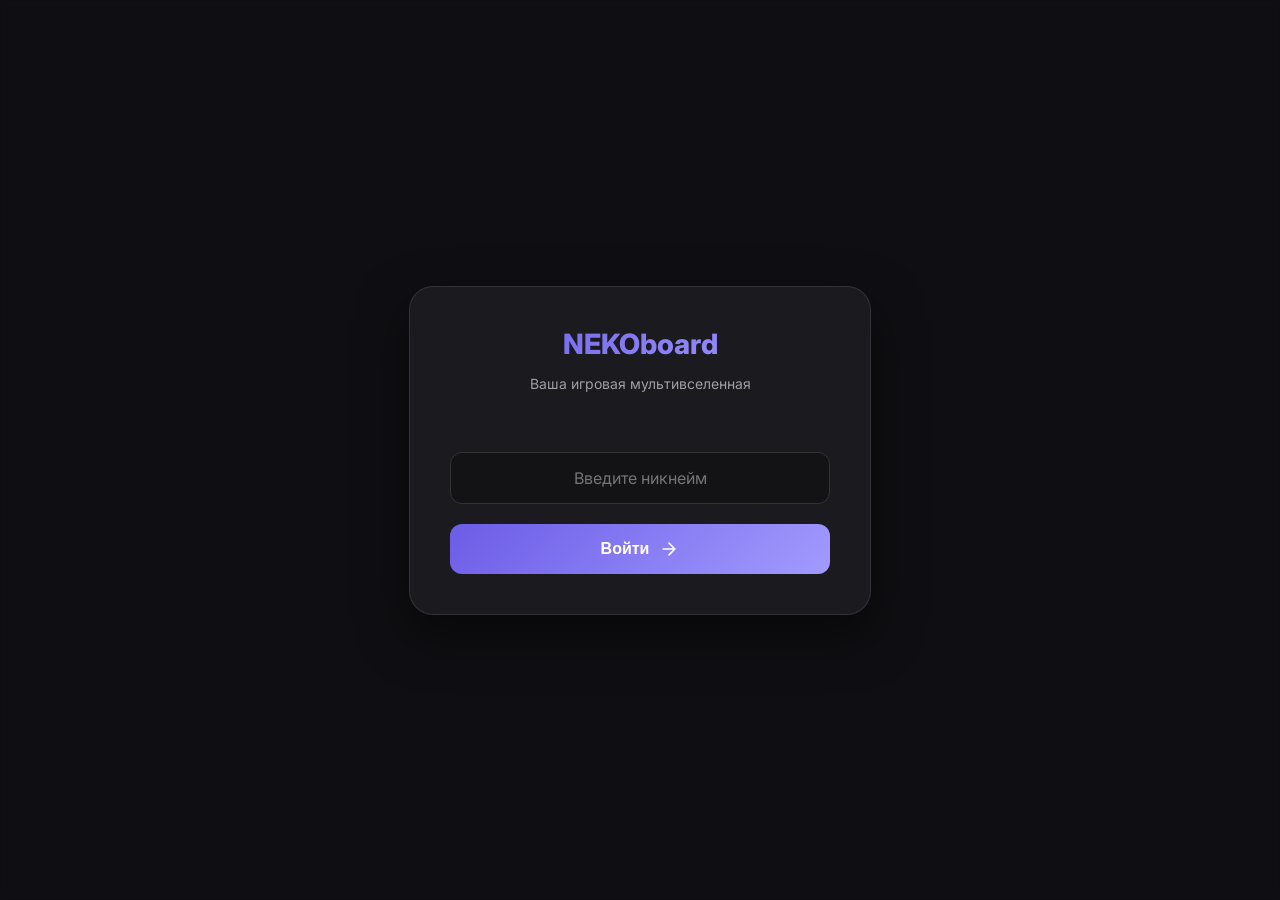
==== index.html @ befa5b72 "крестики" ====
<!DOCTYPE html>
<html lang="ru">
<head>
    <meta charset="UTF-8">
    <meta name="viewport" content="width=device-width, initial-scale=1.0, maximum-scale=1.0, user-scalable=no">
    <title>NEKOboard</title>
    
    <link rel="stylesheet" href="css/main.css">
    <link rel="stylesheet" href="css/login.css">
    <link rel="stylesheet" href="css/lobby.css">
    <link rel="stylesheet" href="css/ui.css">
    <link rel="stylesheet" href="css/chat.css">

    <link rel="manifest" href="manifest.json">
    <meta name="theme-color" content="#0f0f13">

    <script src="https://www.gstatic.com/firebasejs/8.10.1/firebase-app.js"></script>
    <script src="https://www.gstatic.com/firebasejs/8.10.1/firebase-database.js"></script>
</head>
<body>

    <canvas id="bg-canvas"></canvas>

    <div id="toast-container"></div>

    <div id="create-room-modal" class="modal-overlay">
        <div class="modal-window">
            <h3>Создание комнаты</h3>
            
            <input type="text" id="room-name-input" placeholder="Название комнаты" maxlength="20">
            
            <div class="range-wrap">
                <label style="color: #a0a0a0; font-size: 14px;">Количество игроков</label>
                <span id="players-count-display" class="range-value">2</span>
                <input type="range" id="players-range" min="2" max="6" value="2" oninput="document.getElementById('players-count-display').innerText = this.value">
            </div>

            <div style="display: flex; gap: 10px;">
                <button class="main-btn" onclick="closeModal()" style="background: #444;">Отмена</button>
                <button class="main-btn" onclick="createRoom()">Создать</button>
            </div>
        </div>
    </div>

    <div id="login-screen" class="screen">
        <div class="login-wrapper">
            <div class="login-card">
                <h2>NEKOboard</h2>
                <p>Ваша игровая мультивселенная</p>
                
                <div id="avatar-grid" class="avatar-grid"></div>
                <input type="text" id="nickname-input" placeholder="Введите никнейм" maxlength="12">
                
                <button onclick="saveProfile()" class="main-btn" onmouseenter="audio.hover()">
                    <span>Войти</span>
                    <svg class="icon" viewBox="0 0 24 24"><path d="M5 12h14M12 5l7 7-7 7"/></svg>
                </button>
            </div>
        </div>
    </div>

    <div id="lobby" class="screen hidden">
        <header>
            <div class="logo">
                <svg class="icon-lg" viewBox="0 0 24 24" stroke="#6c5ce7"><path d="M14 10l-2 1m0 0l-2-1m2 1v2.5M20 7l-2 1m2-1l-2-1m2 1v2.5M14 4l-2-1-2 1M4 7l2-1M4 7l2 1M4 7v2.5M12 21l-2-1m2 1l2-1m-2 1v-2.5M6 18l-2-1v-2.5M18 18l2-1v-2.5"/></svg>
                <div>NEKO<span>board</span></div>
            </div>
            
            <div class="header-right">
                <div class="user-profile" onclick="logout()" onmouseenter="audio.hover()">
                    <div class="profile-info">
                        <span id="display-name">Guest</span>
                        <span id="user-status">ONLINE</span>
                    </div>
                    <img id="display-avatar" src="" alt="Avatar">
                </div>
            </div>
        </header>

        <div class="tabs-container">
            <button class="tab-btn active" onclick="switchTab('games')" id="tab-games" onmouseenter="audio.hover()">
                <svg class="icon" viewBox="0 0 24 24"><rect x="2" y="6" width="20" height="12" rx="2"/><path d="M6 12h4m-2-2v4M15 11h.01M18 13h.01"/></svg>
                Игры
            </button>
            <button class="tab-btn" onclick="switchTab('servers')" id="tab-servers" onmouseenter="audio.hover()">
                <svg class="icon" viewBox="0 0 24 24"><rect x="2" y="2" width="20" height="8" rx="2" ry="2"/><rect x="2" y="14" width="20" height="8" rx="2" ry="2"/><line x1="6" y1="6" x2="6.01" y2="6"/><line x1="6" y1="18" x2="6.01" y2="18"/></svg>
                Сервера
            </button>
        </div>

        <div id="content-games" class="games-grid">
            <div class="game-card" onclick="openCreateModal('tictactoe')" onmouseenter="audio.hover()">
                <div class="game-icon" style="background: linear-gradient(45deg, #a18cd1, #fbc2eb);">
                     <svg class="icon-xl" viewBox="0 0 24 24" stroke="white"><path d="M3 3l18 18M21 3L3 21"/></svg>
                </div>
                <h3>Tic-Tac-Toe Online</h3>
            </div>
            
            <div class="game-card" onclick="showToast('Coming Soon!')" onmouseenter="audio.hover()">
                <div class="game-icon" style="background: linear-gradient(45deg, #ff9a9e, #fad0c4);">
                    <svg class="icon-xl" viewBox="0 0 24 24" stroke="white"><rect x="2" y="6" width="20" height="12" rx="2"/><path d="M6 12h4m-2-2v4M15 11h.01M18 13h.01"/></svg>
                </div>
                <h3>Brawl Shooter</h3>
            </div>

            <div class="game-card" onclick="showToast('Coming Soon!')" onmouseenter="audio.hover()">
                <div class="game-icon" style="background: linear-gradient(45deg, #84fab0, #8fd3f4);">
                     <svg class="icon-xl" viewBox="0 0 24 24" stroke="white"><circle cx="12" cy="12" r="10"/><path d="M8 12h8"/></svg>
                </div>
                <h3>Color Glass</h3>
            </div>
        </div>

        <div id="content-servers" class="server-list hidden">
            <div style="text-align: center; color: #666; padding: 20px;">Загрузка списка комнат...</div>
        </div>
    </div>

    <div id="floating-chat" class="floating-chat-container hidden">
        <div id="chat-window" class="chat-window">
            <div class="chat-header">
                <div style="display:flex; align-items:center; gap:10px;"><div class="online-status"></div>Global Chat</div>
                <div style="cursor:pointer;" onclick="toggleChat()"><svg class="icon" viewBox="0 0 24 24"><path d="M18 6L6 18M6 6l12 12"/></svg></div>
            </div>
            <div id="chat-messages" class="chat-messages">
                <div style="text-align:center; opacity:0.5; font-size:12px; margin-top:20px;">System: Connected</div>
            </div>
            <div class="chat-input-area">
                <input type="text" id="chat-input" placeholder="Message..." maxlength="50">
                <button onclick="sendMessage()" class="send-btn" onmouseenter="audio.hover()">
                    <svg class="icon-lg" viewBox="0 0 24 24"><path d="M22 2L11 13M22 2l-7 20-4-9-9-4 20-7z"/></svg>
                </button>
            </div>
        </div>
        <button class="chat-toggle-btn" onclick="toggleChat()" onmouseenter="audio.hover()">
            <svg class="icon-lg" viewBox="0 0 24 24"><path d="M21 15a2 2 0 0 1-2 2H7l-4 4V5a2 2 0 0 1 2-2h14a2 2 0 0 1 2 2z"/></svg>
        </button>
    </div>

    <div class="floating-sound-container hidden" id="sound-container">
        <button class="sound-toggle-btn" id="sound-btn" onclick="toggleMute()" onmouseenter="audio.hover()">
            <svg class="icon-lg" viewBox="0 0 24 24" stroke="currentColor"><path d="M11 5L6 9H2v6h4l5 4V5z"/><line x1="23" y1="9" x2="17" y2="15"/><line x1="17" y1="9" x2="23" y2="15"/></svg>
        </button>
    </div>

    <div id="game-container" class="screen hidden">
        <div class="game-controls">
            <div class="control-btn" onclick="closeGame()" onmouseenter="audio.hover()">
                <svg class="icon-lg" viewBox="0 0 24 24"><path d="M19 12H5M12 19l-7-7 7-7"/></svg>
            </div>
            <div class="control-btn" onclick="toggleFullscreen()" onmouseenter="audio.hover()">
                <svg class="icon-lg" viewBox="0 0 24 24"><path d="M15 3h6v6M9 21H3v-6M21 3l-7 7M3 21l7-7"/></svg>
            </div>
        </div>
        <iframe id="game-frame" src="" frameborder="0"></iframe>
    </div>

    <script src="js/main.js"></script>

</body>
</html>
---- css/main.css ----
@import url('https://fonts.googleapis.com/css2?family=Inter:wght@400;500;600;800&display=swap');

:root {
    --bg-color: #0f0f13;
    --card-bg: #1e1e24;
    --accent-gradient: linear-gradient(135deg, #6c5ce7, #a29bfe);
    --glass-bg: rgba(255, 255, 255, 0.05);
    --glass-border: rgba(255, 255, 255, 0.1);
    --text-primary: #ffffff;
    --text-secondary: #a0a0a0;
    --success: #00b894;
    --danger: #ff4757;
    --floating-z: 1000;
}

body {
    margin: 0; padding: 0;
    font-family: 'Inter', sans-serif;
    background-color: var(--bg-color);
    color: var(--text-primary);
    overflow: hidden;
    user-select: none;
}

#bg-canvas {
    position: fixed; top: 0; left: 0; width: 100%; height: 100%;
    z-index: -1; pointer-events: none;
}

.icon { width: 20px; height: 20px; fill: none; stroke: currentColor; stroke-width: 2; stroke-linecap: round; stroke-linejoin: round; display: inline-block; vertical-align: middle; }
.icon-lg { width: 24px; height: 24px; stroke-width: 2; }
.icon-xl { width: 32px; height: 32px; stroke-width: 1.5; }

::-webkit-scrollbar { width: 6px; }
::-webkit-scrollbar-track { background: transparent; }
::-webkit-scrollbar-thumb { background: #333; border-radius: 10px; }

.screen {
    position: absolute; width: 100%; height: 100vh;
    top: 0; left: 0; display: flex; flex-direction: column;
    transition: opacity 0.3s ease;
}

.hidden { display: none !important; opacity: 0; pointer-events: none; }
---- css/login.css ----
.login-wrapper {
    display: flex; align-items: center; justify-content: center;
    height: 100%; backdrop-filter: blur(5px);
}

.login-card {
    background: rgba(30, 30, 36, 0.8);
    backdrop-filter: blur(20px);
    border: 1px solid var(--glass-border);
    padding: 40px; border-radius: 24px; text-align: center;
    width: 90%; max-width: 380px;
    box-shadow: 0 20px 50px rgba(0,0,0,0.5);
    animation: slideUp 0.5s ease-out;
}

@keyframes slideUp { from { transform: translateY(20px); opacity: 0; } to { transform: translateY(0); opacity: 1; } }

.login-card h2 {
    margin: 0 0 10px 0; font-weight: 800; font-size: 28px;
    background: var(--accent-gradient);
    -webkit-background-clip: text; -webkit-text-fill-color: transparent;
}

.login-card p { color: var(--text-secondary); font-size: 14px; margin-bottom: 25px; }

.avatar-grid {
    display: flex; flex-wrap: wrap; justify-content: center; gap: 12px;
    max-height: 180px; overflow-y: auto; margin-bottom: 25px; padding: 5px;
}

.avatar-option {
    width: 55px; height: 55px; border-radius: 50%;
    cursor: pointer; border: 2px solid transparent;
    transition: all 0.2s; background: #2d2d2d;
}
.avatar-option:hover { transform: scale(1.1); }
.avatar-option.selected {
    border-color: #6c5ce7; box-shadow: 0 0 15px rgba(108, 92, 231, 0.4);
    transform: scale(1.15);
}
---- css/lobby.css ----
#lobby { padding: 20px; overflow-y: auto; box-sizing: border-box; }

header {
    display: flex; justify-content: space-between; align-items: center;
    margin-bottom: 30px; padding-top: 10px;
}

.logo { font-size: 24px; font-weight: 900; letter-spacing: -1px; display: flex; align-items: center; gap: 10px; }
.logo span { color: #6c5ce7; }
.header-right { display: flex; gap: 15px; align-items: center; }

.user-profile {
    display: flex; align-items: center;
    background: var(--glass-bg); padding: 6px 12px;
    border-radius: 30px; border: 1px solid var(--glass-border);
    cursor: pointer; transition: background 0.2s;
}
.user-profile:hover { background: rgba(255,255,255,0.1); }
.profile-info { display: flex; flex-direction: column; align-items: flex-end; margin-right: 12px; }
#display-name { font-size: 14px; font-weight: 600; line-height: 1.2; }
#user-status { font-size: 10px; color: var(--success); text-transform: uppercase; font-weight: 700; letter-spacing: 0.5px; }
#display-avatar { width: 32px; height: 32px; border-radius: 50%; object-fit: cover; }

.tabs-container {
    display: flex; justify-content: center; margin-bottom: 20px;
    background: rgba(0,0,0,0.2); padding: 5px; border-radius: 12px;
    width: fit-content; margin-left: auto; margin-right: auto;
}

.tab-btn {
    padding: 10px 25px; border: none; background: transparent;
    color: var(--text-secondary); cursor: pointer; border-radius: 8px;
    font-weight: 600; transition: all 0.3s; display: flex; align-items: center; gap: 8px;
}
.tab-btn.active { background: var(--card-bg); color: white; box-shadow: 0 4px 10px rgba(0,0,0,0.2); }

.games-grid { display: grid; grid-template-columns: repeat(auto-fill, minmax(140px, 1fr)); gap: 20px; padding-bottom: 100px; }
.game-card {
    background: var(--card-bg); border-radius: 20px; padding: 15px;
    cursor: pointer; transition: transform 0.3s, box-shadow 0.3s;
    border: 1px solid transparent; position: relative; overflow: hidden;
}
.game-card:hover { transform: translateY(-5px); box-shadow: 0 10px 20px rgba(0,0,0,0.3); border-color: rgba(108, 92, 231, 0.3); }
.game-icon {
    width: 100%; aspect-ratio: 1/1; border-radius: 14px; margin-bottom: 12px;
    background-size: cover; background-position: center;
    display: flex; align-items: center; justify-content: center; color: rgba(0,0,0,0.5);
}
.game-card h3 { margin: 0; font-size: 15px; font-weight: 600; text-align: center; white-space: nowrap; overflow: hidden; text-overflow: ellipsis; }

.server-list { display: flex; flex-direction: column; gap: 10px; padding-bottom: 80px; }
.server-card {
    background: var(--card-bg); border: 1px solid var(--glass-border); padding: 15px;
    border-radius: 12px; display: flex; justify-content: space-between; align-items: center;
    cursor: pointer; transition: transform 0.2s, border-color 0.2s;
}
.server-card:hover { transform: translateX(5px); border-color: #6c5ce7; }
.server-info h4 { margin: 0 0 5px 0; font-size: 16px; }
.server-meta { display: flex; gap: 15px; font-size: 12px; color: var(--text-secondary); }
.server-meta span { display: flex; align-items: center; gap: 4px; }
.join-btn { background: var(--success); color: white; border: none; padding: 8px 16px; border-radius: 8px; cursor: pointer; font-weight: 600; }
---- css/ui.css ----
input[type="text"] {
    width: 100%; box-sizing: border-box; padding: 15px;
    border-radius: 12px; border: 1px solid #333; background: rgba(0,0,0,0.3);
    color: white; font-size: 16px; outline: none; text-align: center;
    transition: border-color 0.3s; font-family: 'Inter', sans-serif;
}
input[type="text"]:focus { border-color: #6c5ce7; }

.main-btn {
    width: 100%; margin-top: 20px; padding: 15px;
    background: var(--accent-gradient); border: none; border-radius: 12px;
    color: white; font-weight: 600; font-size: 16px;
    cursor: pointer; transition: transform 0.2s;
    display: flex; align-items: center; justify-content: center; gap: 10px;
}
.main-btn:active { transform: scale(0.98); }

#toast-container { position: fixed; top: 20px; right: 20px; z-index: 2000; display: flex; flex-direction: column; gap: 10px; pointer-events: none; }
.toast {
    background: rgba(30, 30, 36, 0.9); backdrop-filter: blur(10px);
    border-left: 4px solid var(--success); color: white; padding: 15px 20px;
    border-radius: 8px; box-shadow: 0 5px 15px rgba(0,0,0,0.3);
    min-width: 250px; animation: slideInRight 0.3s ease-out;
    display: flex; align-items: center; gap: 10px; font-size: 14px; font-weight: 500;
}
.toast.error { border-left-color: #ff4757; }
@keyframes slideInRight { from { transform: translateX(100%); opacity: 0; } to { transform: translateX(0); opacity: 1; } }

.modal-overlay {
    position: fixed; top: 0; left: 0; width: 100%; height: 100%;
    background: rgba(0,0,0,0.7); backdrop-filter: blur(5px); z-index: 2000;
    display: flex; align-items: center; justify-content: center;
    opacity: 0; pointer-events: none; transition: opacity 0.3s;
}
.modal-overlay.active { opacity: 1; pointer-events: all; }
.modal-window {
    background: #1e1e24; width: 90%; max-width: 400px; padding: 30px;
    border-radius: 20px; border: 1px solid var(--glass-border);
    transform: scale(0.9); transition: transform 0.3s;
}
.modal-overlay.active .modal-window { transform: scale(1); }
.modal-window h3 { margin-top: 0; text-align: center; }
.range-wrap { margin: 20px 0; text-align: center; }
.range-value { font-size: 24px; font-weight: bold; color: #6c5ce7; display: block; margin-bottom: 10px; }
input[type=range] { width: 100%; accent-color: #6c5ce7; cursor: pointer; }
---- css/chat.css ----
.floating-chat-container {
    position: fixed; bottom: 25px; right: 25px; z-index: var(--floating-z);
    display: flex; flex-direction: column; align-items: flex-end;
}

.chat-toggle-btn {
    width: 60px; height: 60px; border-radius: 50%;
    background: var(--accent-gradient); border: none;
    box-shadow: 0 10px 25px rgba(108, 92, 231, 0.5);
    cursor: pointer; display: flex; align-items: center; justify-content: center;
    color: white; transition: transform 0.2s, box-shadow 0.2s;
}
.chat-toggle-btn:hover { transform: scale(1.05); }

.floating-sound-container { position: fixed; bottom: 25px; left: 25px; z-index: var(--floating-z); }
.sound-toggle-btn {
    width: 60px; height: 60px; border-radius: 50%;
    background: #2d2d2d; border: 1px solid var(--glass-border);
    box-shadow: 0 10px 25px rgba(0, 0, 0, 0.3);
    cursor: pointer; display: flex; align-items: center; justify-content: center;
    color: var(--text-secondary); transition: all 0.3s ease;
}
.sound-toggle-btn.active { background: var(--accent-gradient); color: white; box-shadow: 0 10px 25px rgba(108, 92, 231, 0.5); }
.sound-toggle-btn:hover { transform: scale(1.05); }

.chat-window {
    width: 320px; height: 400px;
    background: rgba(30, 30, 36, 0.95); backdrop-filter: blur(20px);
    border: 1px solid var(--glass-border); border-radius: 20px;
    margin-bottom: 15px; display: flex; flex-direction: column;
    box-shadow: 0 20px 40px rgba(0,0,0,0.4);
    transform-origin: bottom right; transition: all 0.3s cubic-bezier(0.19, 1, 0.22, 1);
    opacity: 0; transform: scale(0.8) translateY(20px); pointer-events: none; visibility: hidden;
}
.chat-window.active { opacity: 1; transform: scale(1) translateY(0); pointer-events: all; visibility: visible; }

.chat-header {
    padding: 15px; border-bottom: 1px solid rgba(255,255,255,0.05);
    display: flex; justify-content: space-between; align-items: center;
    font-weight: 600; font-size: 14px;
}
.online-status {
    width: 8px; height: 8px; background-color: var(--success);
    border-radius: 50%; box-shadow: 0 0 8px var(--success);
}
.chat-messages { flex: 1; overflow-y: auto; padding: 15px; display: flex; flex-direction: column; gap: 10px; }
.chat-msg {
    font-size: 13px; line-height: 1.4; background: rgba(255,255,255,0.03);
    padding: 8px 12px; border-radius: 10px; border-top-left-radius: 2px;
    animation: fadeIn 0.2s ease;
}
@keyframes fadeIn { from { opacity: 0; transform: translateY(5px); } to { opacity: 1; transform: translateY(0); } }
.chat-msg strong { color: #a29bfe; display: block; font-size: 11px; margin-bottom: 2px; }

.chat-input-area { padding: 15px; border-top: 1px solid rgba(255,255,255,0.05); display: flex; gap: 10px; }
.chat-input-area input {
    background: rgba(0,0,0,0.3); border: none; padding: 10px;
    border-radius: 8px; color: white; font-size: 13px; flex: 1;
}
.send-btn {
    background: transparent; border: none; color: #a29bfe; cursor: pointer;
    padding: 5px; display: flex; align-items: center; justify-content: center; transition: color 0.2s;
}
.send-btn:hover { color: white; }

#game-container { background: #000; z-index: 100; }
#game-frame { flex: 1; width: 100%; border: none; }
.game-controls { position: absolute; top: 20px; left: 20px; display: flex; gap: 10px; z-index: 101; }
.control-btn {
    width: 45px; height: 45px; border-radius: 50%;
    background: rgba(255,255,255,0.1); backdrop-filter: blur(5px);
    border: 1px solid rgba(255,255,255,0.2);
    color: white; display: flex; align-items: center; justify-content: center;
    cursor: pointer; transition: background 0.2s;
}
.control-btn:hover { background: rgba(255,255,255,0.2); }
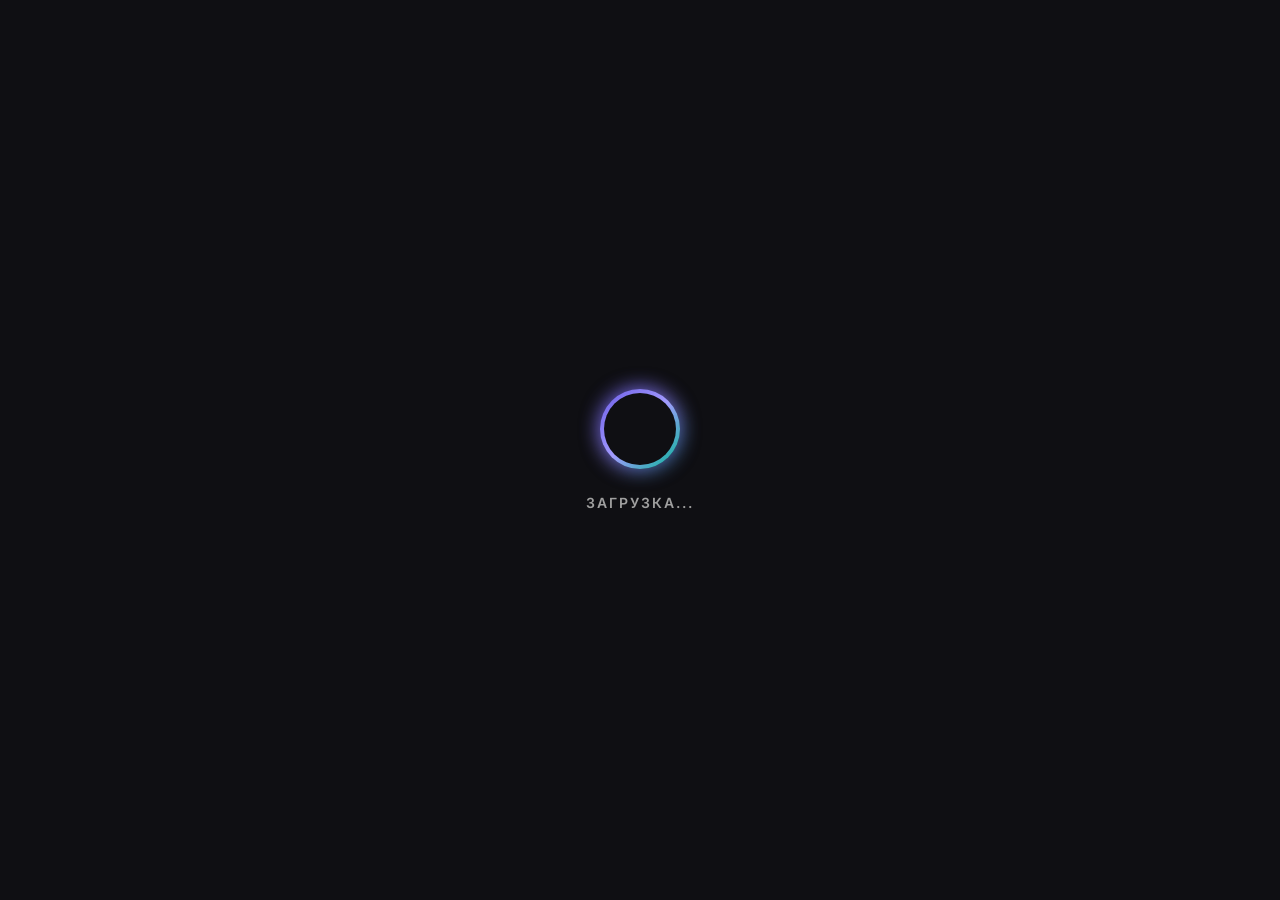
==== commit efd98170: "пушка" ====
--- a/index.html
+++ b/index.html
@@ -16,6 +16,9 @@
 
     <script src="https://www.gstatic.com/firebasejs/8.10.1/firebase-app.js"></script>
     <script src="https://www.gstatic.com/firebasejs/8.10.1/firebase-database.js"></script>
+    <link rel="stylesheet" href="css/main.css">
+    <link rel="stylesheet" href="css/loader.css"> <script src="js/loader.js"></script> 
+    <script src="js/main.js"></script>
 </head>
 <body>
 
--- a/css/loader.css
+++ b/css/loader.css
@@ -0,0 +1,81 @@
+/* --- LOADER STYLES --- */
+#neko-global-loader {
+    position: fixed;
+    top: 0;
+    left: 0;
+    width: 100%;
+    height: 100%;
+    background: #0f0f13; /* Глубокий темный фон */
+    z-index: 9999; /* Поверх всего */
+    display: flex;
+    flex-direction: column;
+    align-items: center;
+    justify-content: center;
+    opacity: 1;
+    transition: opacity 0.5s ease-out, visibility 0.5s ease-out;
+}
+
+#neko-global-loader.hidden {
+    opacity: 0;
+    visibility: hidden;
+    pointer-events: none;
+}
+
+/* Контейнер анимации */
+.loader-spinner {
+    position: relative;
+    width: 80px;
+    height: 80px;
+    border-radius: 50%;
+    background: linear-gradient(135deg, #6c5ce7, #a29bfe, #00b894);
+    animation: spin 1s linear infinite;
+    box-shadow: 0 0 20px rgba(108, 92, 231, 0.5);
+}
+
+/* Создаем "дырку" внутри, чтобы получилось кольцо */
+.loader-spinner::after {
+    content: '';
+    position: absolute;
+    top: 4px;
+    left: 4px;
+    right: 4px;
+    bottom: 4px;
+    background: #0f0f13;
+    border-radius: 50%;
+}
+
+/* Размытый шлейф для красоты */
+.loader-spinner::before {
+    content: '';
+    position: absolute;
+    top: 0;
+    left: 0;
+    width: 100%;
+    height: 100%;
+    border-radius: 50%;
+    background: inherit;
+    filter: blur(10px);
+    opacity: 0.7;
+    z-index: -1;
+}
+
+.loader-text {
+    margin-top: 25px;
+    font-family: 'Inter', sans-serif;
+    font-weight: 600;
+    font-size: 14px;
+    letter-spacing: 2px;
+    color: #a0a0a0;
+    text-transform: uppercase;
+    animation: pulse 1.5s ease-in-out infinite;
+}
+
+@keyframes spin {
+    0% { transform: rotate(0deg); }
+    100% { transform: rotate(360deg); }
+}
+
+@keyframes pulse {
+    0%, 100% { opacity: 0.5; transform: scale(0.98); }
+    50% { opacity: 1; transform: scale(1.02); color: #fff; }
+}
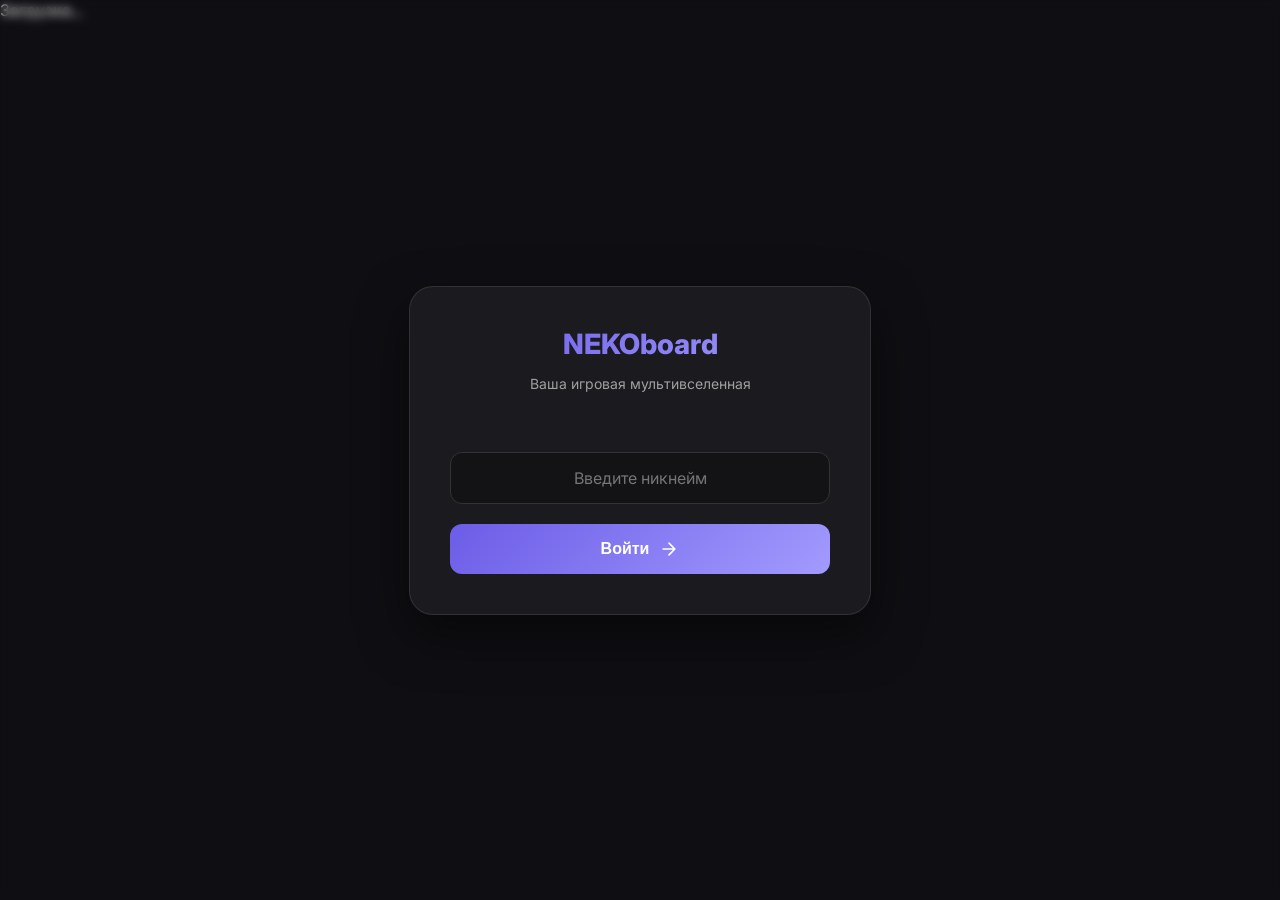
==== commit fb43f332: "ллл" ====
--- a/index.html
+++ b/index.html
@@ -16,9 +16,7 @@
 
     <script src="https://www.gstatic.com/firebasejs/8.10.1/firebase-app.js"></script>
     <script src="https://www.gstatic.com/firebasejs/8.10.1/firebase-database.js"></script>
-    <link rel="stylesheet" href="css/main.css">
-    <link rel="stylesheet" href="css/loader.css"> <script src="js/loader.js"></script> 
-    <script src="js/main.js"></script>
+    <script src="js/loader.js"></script> 
 </head>
 <body>
 
@@ -39,8 +37,8 @@
             </div>
 
             <div style="display: flex; gap: 10px;">
-                <button class="main-btn" onclick="closeModal()" style="background: #444;">Отмена</button>
-                <button class="main-btn" onclick="createRoom()">Создать</button>
+                <button class="main-btn hover-sound" onclick="closeModal()" style="background: #444;">Отмена</button>
+                <button class="main-btn hover-sound" onclick="createRoom()">Создать</button>
             </div>
         </div>
     </div>
@@ -54,7 +52,7 @@
                 <div id="avatar-grid" class="avatar-grid"></div>
                 <input type="text" id="nickname-input" placeholder="Введите никнейм" maxlength="12">
                 
-                <button onclick="saveProfile()" class="main-btn" onmouseenter="audio.hover()">
+                <button onclick="saveProfile()" class="main-btn hover-sound">
                     <span>Войти</span>
                     <svg class="icon" viewBox="0 0 24 24"><path d="M5 12h14M12 5l7 7-7 7"/></svg>
                 </button>
@@ -70,7 +68,7 @@
             </div>
             
             <div class="header-right">
-                <div class="user-profile" onclick="logout()" onmouseenter="audio.hover()">
+                <div class="user-profile hover-sound" onclick="logout()">
                     <div class="profile-info">
                         <span id="display-name">Guest</span>
                         <span id="user-status">ONLINE</span>
@@ -81,32 +79,32 @@
         </header>
 
         <div class="tabs-container">
-            <button class="tab-btn active" onclick="switchTab('games')" id="tab-games" onmouseenter="audio.hover()">
+            <button class="tab-btn active hover-sound" onclick="switchTab('games')" id="tab-games">
                 <svg class="icon" viewBox="0 0 24 24"><rect x="2" y="6" width="20" height="12" rx="2"/><path d="M6 12h4m-2-2v4M15 11h.01M18 13h.01"/></svg>
                 Игры
             </button>
-            <button class="tab-btn" onclick="switchTab('servers')" id="tab-servers" onmouseenter="audio.hover()">
+            <button class="tab-btn hover-sound" onclick="switchTab('servers')" id="tab-servers">
                 <svg class="icon" viewBox="0 0 24 24"><rect x="2" y="2" width="20" height="8" rx="2" ry="2"/><rect x="2" y="14" width="20" height="8" rx="2" ry="2"/><line x1="6" y1="6" x2="6.01" y2="6"/><line x1="6" y1="18" x2="6.01" y2="18"/></svg>
                 Сервера
             </button>
         </div>
 
         <div id="content-games" class="games-grid">
-            <div class="game-card" onclick="openCreateModal('tictactoe')" onmouseenter="audio.hover()">
+            <div class="game-card hover-sound" onclick="openCreateModal('tictactoe')">
                 <div class="game-icon" style="background: linear-gradient(45deg, #a18cd1, #fbc2eb);">
                      <svg class="icon-xl" viewBox="0 0 24 24" stroke="white"><path d="M3 3l18 18M21 3L3 21"/></svg>
                 </div>
                 <h3>Tic-Tac-Toe Online</h3>
             </div>
             
-            <div class="game-card" onclick="showToast('Coming Soon!')" onmouseenter="audio.hover()">
+            <div class="game-card hover-sound" onclick="showToast('Coming Soon!')">
                 <div class="game-icon" style="background: linear-gradient(45deg, #ff9a9e, #fad0c4);">
                     <svg class="icon-xl" viewBox="0 0 24 24" stroke="white"><rect x="2" y="6" width="20" height="12" rx="2"/><path d="M6 12h4m-2-2v4M15 11h.01M18 13h.01"/></svg>
                 </div>
                 <h3>Brawl Shooter</h3>
             </div>
 
-            <div class="game-card" onclick="showToast('Coming Soon!')" onmouseenter="audio.hover()">
+            <div class="game-card hover-sound" onclick="showToast('Coming Soon!')">
                 <div class="game-icon" style="background: linear-gradient(45deg, #84fab0, #8fd3f4);">
                      <svg class="icon-xl" viewBox="0 0 24 24" stroke="white"><circle cx="12" cy="12" r="10"/><path d="M8 12h8"/></svg>
                 </div>
@@ -130,28 +128,28 @@
             </div>
             <div class="chat-input-area">
                 <input type="text" id="chat-input" placeholder="Message..." maxlength="50">
-                <button onclick="sendMessage()" class="send-btn" onmouseenter="audio.hover()">
+                <button onclick="sendMessage()" class="send-btn hover-sound">
                     <svg class="icon-lg" viewBox="0 0 24 24"><path d="M22 2L11 13M22 2l-7 20-4-9-9-4 20-7z"/></svg>
                 </button>
             </div>
         </div>
-        <button class="chat-toggle-btn" onclick="toggleChat()" onmouseenter="audio.hover()">
+        <button class="chat-toggle-btn hover-sound" onclick="toggleChat()">
             <svg class="icon-lg" viewBox="0 0 24 24"><path d="M21 15a2 2 0 0 1-2 2H7l-4 4V5a2 2 0 0 1 2-2h14a2 2 0 0 1 2 2z"/></svg>
         </button>
     </div>
 
     <div class="floating-sound-container hidden" id="sound-container">
-        <button class="sound-toggle-btn" id="sound-btn" onclick="toggleMute()" onmouseenter="audio.hover()">
+        <button class="sound-toggle-btn hover-sound" id="sound-btn" onclick="toggleMute()">
             <svg class="icon-lg" viewBox="0 0 24 24" stroke="currentColor"><path d="M11 5L6 9H2v6h4l5 4V5z"/><line x1="23" y1="9" x2="17" y2="15"/><line x1="17" y1="9" x2="23" y2="15"/></svg>
         </button>
     </div>
 
     <div id="game-container" class="screen hidden">
         <div class="game-controls">
-            <div class="control-btn" onclick="closeGame()" onmouseenter="audio.hover()">
+            <div class="control-btn hover-sound" onclick="closeGame()">
                 <svg class="icon-lg" viewBox="0 0 24 24"><path d="M19 12H5M12 19l-7-7 7-7"/></svg>
             </div>
-            <div class="control-btn" onclick="toggleFullscreen()" onmouseenter="audio.hover()">
+            <div class="control-btn hover-sound" onclick="toggleFullscreen()">
                 <svg class="icon-lg" viewBox="0 0 24 24"><path d="M15 3h6v6M9 21H3v-6M21 3l-7 7M3 21l7-7"/></svg>
             </div>
         </div>
--- a/css/lobby.css
+++ b/css/lobby.css
@@ -1,4 +1,9 @@
-#lobby { padding: 20px; overflow-y: auto; box-sizing: border-box; }
+#lobby { 
+    padding: 20px; 
+    overflow-y: auto; 
+    box-sizing: border-box; 
+    -webkit-overflow-scrolling: touch; /* Плавная прокрутка на iOS */
+}
 
 header {
     display: flex; justify-content: space-between; align-items: center;
@@ -14,8 +19,17 @@
     background: var(--glass-bg); padding: 6px 12px;
     border-radius: 30px; border: 1px solid var(--glass-border);
     cursor: pointer; transition: background 0.2s;
+    -webkit-tap-highlight-color: transparent;
+    touch-action: manipulation;
 }
-.user-profile:hover { background: rgba(255,255,255,0.1); }
+
+/* Эффект наведения ТОЛЬКО для мыши */
+@media (hover: hover) {
+    .user-profile:hover { background: rgba(255,255,255,0.1); }
+}
+
+.user-profile:active { background: rgba(255,255,255,0.2); transform: scale(0.98); }
+
 .profile-info { display: flex; flex-direction: column; align-items: flex-end; margin-right: 12px; }
 #display-name { font-size: 14px; font-weight: 600; line-height: 1.2; }
 #user-status { font-size: 10px; color: var(--success); text-transform: uppercase; font-weight: 700; letter-spacing: 0.5px; }
@@ -30,31 +44,82 @@
 .tab-btn {
     padding: 10px 25px; border: none; background: transparent;
     color: var(--text-secondary); cursor: pointer; border-radius: 8px;
-    font-weight: 600; transition: all 0.3s; display: flex; align-items: center; gap: 8px;
+    font-weight: 600; transition: all 0.2s;
+    display: flex; align-items: center; gap: 8px;
+    
+    /* ВАЖНО: Убирает задержку нажатия на мобильных */
+    touch-action: manipulation;
+    -webkit-tap-highlight-color: transparent;
+    user-select: none;
 }
 .tab-btn.active { background: var(--card-bg); color: white; box-shadow: 0 4px 10px rgba(0,0,0,0.2); }
 
-.games-grid { display: grid; grid-template-columns: repeat(auto-fill, minmax(140px, 1fr)); gap: 20px; padding-bottom: 100px; }
+/* Визуальный отклик при нажатии пальцем */
+.tab-btn:active { transform: scale(0.95); opacity: 0.8; background: rgba(255,255,255,0.05); }
+
+.games-grid { 
+    display: grid; 
+    grid-template-columns: repeat(auto-fill, minmax(140px, 1fr)); 
+    gap: 20px; 
+    padding-bottom: 100px; 
+}
+
 .game-card {
     background: var(--card-bg); border-radius: 20px; padding: 15px;
-    cursor: pointer; transition: transform 0.3s, box-shadow 0.3s;
+    cursor: pointer; 
     border: 1px solid transparent; position: relative; overflow: hidden;
+    transition: transform 0.2s ease, box-shadow 0.2s ease, border-color 0.2s ease;
+    
+    /* ВАЖНО: Исправляет "двойной тап" для открытия */
+    touch-action: manipulation;
+    -webkit-tap-highlight-color: transparent;
+    -webkit-user-select: none;
+    user-select: none;
 }
-.game-card:hover { transform: translateY(-5px); box-shadow: 0 10px 20px rgba(0,0,0,0.3); border-color: rgba(108, 92, 231, 0.3); }
+
+/* Эффект поднятия карточки ТОЛЬКО для мыши */
+@media (hover: hover) {
+    .game-card:hover { 
+        transform: translateY(-5px); 
+        box-shadow: 0 10px 20px rgba(0,0,0,0.3); 
+        border-color: rgba(108, 92, 231, 0.3); 
+    }
+}
+
+/* Эффект вдавливания при нажатии пальцем */
+.game-card:active {
+    transform: scale(0.96);
+    border-color: rgba(108, 92, 231, 0.5);
+    background: #25252d;
+}
+
 .game-icon {
     width: 100%; aspect-ratio: 1/1; border-radius: 14px; margin-bottom: 12px;
     background-size: cover; background-position: center;
     display: flex; align-items: center; justify-content: center; color: rgba(0,0,0,0.5);
+    pointer-events: none; /* Пропускаем клики сквозь иконку */
 }
-.game-card h3 { margin: 0; font-size: 15px; font-weight: 600; text-align: center; white-space: nowrap; overflow: hidden; text-overflow: ellipsis; }
+.game-card h3 { 
+    margin: 0; font-size: 15px; font-weight: 600; text-align: center; 
+    white-space: nowrap; overflow: hidden; text-overflow: ellipsis; 
+    pointer-events: none; /* Пропускаем клики сквозь текст */
+}
 
 .server-list { display: flex; flex-direction: column; gap: 10px; padding-bottom: 80px; }
 .server-card {
     background: var(--card-bg); border: 1px solid var(--glass-border); padding: 15px;
     border-radius: 12px; display: flex; justify-content: space-between; align-items: center;
     cursor: pointer; transition: transform 0.2s, border-color 0.2s;
+    touch-action: manipulation;
+    -webkit-tap-highlight-color: transparent;
 }
-.server-card:hover { transform: translateX(5px); border-color: #6c5ce7; }
+
+@media (hover: hover) {
+    .server-card:hover { transform: translateX(5px); border-color: #6c5ce7; }
+}
+
+.server-card:active { transform: scale(0.98); background: rgba(255,255,255,0.05); }
+
 .server-info h4 { margin: 0 0 5px 0; font-size: 16px; }
 .server-meta { display: flex; gap: 15px; font-size: 12px; color: var(--text-secondary); }
 .server-meta span { display: flex; align-items: center; gap: 4px; }
